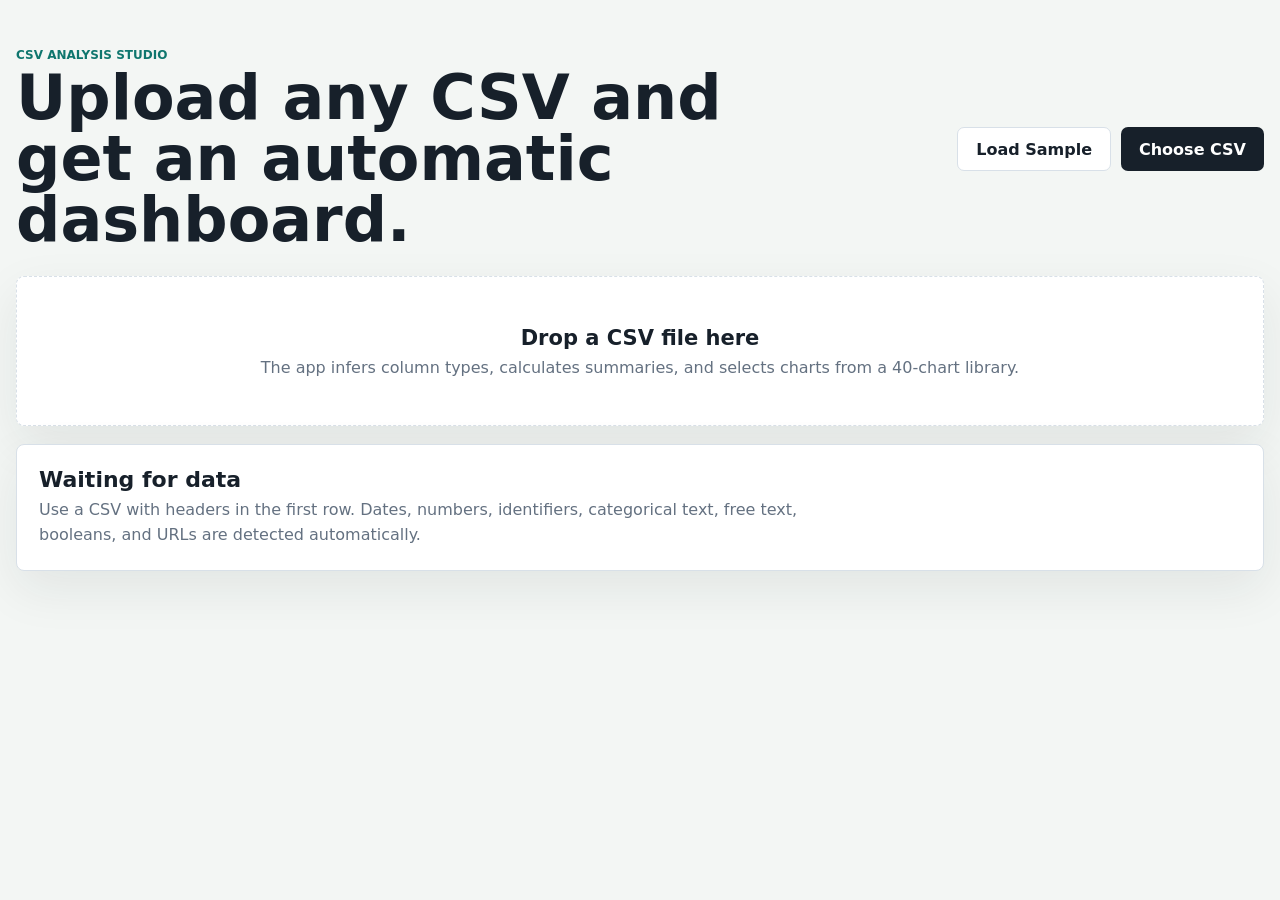
==== index.html @ 1971b53e "Add files via upload" ====
<!doctype html>
<html lang="en">
  <head>
    <meta charset="UTF-8" />
    <meta name="viewport" content="width=device-width, initial-scale=1.0" />
    <title>CSV Insight Dashboard</title>
    <link rel="preconnect" href="https://cdn.jsdelivr.net" />
    <link rel="stylesheet" href="styles.css" />
  </head>
  <body>
    <main class="app-shell">
      <section class="topbar">
        <div>
          <p class="eyebrow">CSV Analysis Studio</p>
          <h1>Upload any CSV and get an automatic dashboard.</h1>
        </div>
        <div class="actions">
          <button id="sampleButton" class="secondary-button" type="button">Load Sample</button>
          <label class="upload-button">
            <input id="csvInput" type="file" accept=".csv,text/csv" />
            <span>Choose CSV</span>
          </label>
        </div>
      </section>

      <section id="dropZone" class="drop-zone">
        <div>
          <strong>Drop a CSV file here</strong>
          <span>The app infers column types, calculates summaries, and selects charts from a 40-chart library.</span>
        </div>
      </section>

      <section id="statusPanel" class="status-panel">
        <div class="empty-state">
          <h2>Waiting for data</h2>
          <p>Use a CSV with headers in the first row. Dates, numbers, identifiers, categorical text, free text, booleans, and URLs are detected automatically.</p>
        </div>
      </section>

      <section id="summaryGrid" class="summary-grid" aria-live="polite"></section>
      <section id="schemaGrid" class="schema-grid"></section>
      <section id="dashboardGrid" class="dashboard-grid"></section>
    </main>

    <template id="cardTemplate">
      <article class="chart-card">
        <header>
          <div>
            <p class="chart-type"></p>
            <h3></h3>
          </div>
          <span class="score"></span>
        </header>
        <div class="chart-wrap">
          <canvas></canvas>
          <div class="table-wrap"></div>
        </div>
        <p class="formula"></p>
      </article>
    </template>

    <script src="app.js?v=3"></script>
  </body>
</html>
---- styles.css ----
:root {
  color-scheme: light;
  --ink: #17202a;
  --muted: #647181;
  --line: #d8e0e8;
  --panel: #ffffff;
  --surface: #f3f6f4;
  --accent: #0f766e;
  --accent-2: #b45309;
  --accent-3: #2563eb;
  --danger: #b42318;
  --shadow: 0 18px 50px rgba(23, 32, 42, 0.08);
}

* {
  box-sizing: border-box;
}

body {
  margin: 0;
  min-height: 100vh;
  background: var(--surface);
  color: var(--ink);
  font-family: Inter, ui-sans-serif, system-ui, -apple-system, BlinkMacSystemFont, "Segoe UI", sans-serif;
}

.app-shell {
  width: min(1480px, calc(100% - 32px));
  margin: 0 auto;
  padding: 28px 0 48px;
}

.topbar {
  display: flex;
  align-items: center;
  justify-content: space-between;
  gap: 24px;
  padding: 20px 0 26px;
}

.eyebrow,
.chart-type {
  margin: 0 0 6px;
  color: var(--accent);
  font-size: 12px;
  font-weight: 750;
  letter-spacing: 0;
  text-transform: uppercase;
}

h1,
h2,
h3,
p {
  margin-top: 0;
}

h1 {
  margin-bottom: 0;
  max-width: 780px;
  font-size: clamp(32px, 5vw, 62px);
  line-height: 0.98;
  letter-spacing: 0;
}

.actions {
  display: flex;
  flex: 0 0 auto;
  gap: 10px;
}

.upload-button,
.secondary-button {
  flex: 0 0 auto;
  display: inline-flex;
  align-items: center;
  justify-content: center;
  min-height: 44px;
  padding: 0 18px;
  border-radius: 7px;
  border: 0;
  background: var(--ink);
  color: #fff;
  font: inherit;
  font-weight: 750;
  cursor: pointer;
}

.secondary-button {
  border: 1px solid var(--line);
  background: #fff;
  color: var(--ink);
}

.upload-button input {
  position: absolute;
  inline-size: 1px;
  block-size: 1px;
  opacity: 0;
  pointer-events: none;
}

.drop-zone,
.status-panel,
.chart-card,
.schema-item,
.summary-tile {
  border: 1px solid var(--line);
  border-radius: 8px;
  background: var(--panel);
  box-shadow: var(--shadow);
}

.drop-zone {
  display: grid;
  place-items: center;
  min-height: 150px;
  padding: 28px;
  border-style: dashed;
  text-align: center;
}

.drop-zone.dragging {
  border-color: var(--accent);
  background: #e9f7f4;
}

.drop-zone strong {
  display: block;
  margin-bottom: 8px;
  font-size: 21px;
}

.drop-zone span,
.empty-state p,
.formula,
.schema-item span,
.summary-tile span {
  color: var(--muted);
}

.status-panel {
  margin-top: 18px;
  padding: 22px;
}

.empty-state h2 {
  margin-bottom: 6px;
  font-size: 22px;
}

.empty-state p {
  margin-bottom: 0;
  max-width: 780px;
  line-height: 1.55;
}

.summary-grid,
.schema-grid,
.dashboard-grid {
  display: grid;
  gap: 16px;
  margin-top: 18px;
}

.summary-grid {
  grid-template-columns: repeat(4, minmax(0, 1fr));
}

.schema-grid {
  grid-template-columns: repeat(auto-fill, minmax(230px, 1fr));
}

.dashboard-grid {
  grid-template-columns: repeat(12, minmax(0, 1fr));
  align-items: start;
}

.summary-tile,
.schema-item {
  padding: 16px;
}

.summary-tile strong {
  display: block;
  margin-bottom: 4px;
  font-size: 28px;
}

.schema-item {
  min-height: 132px;
}

.schema-item strong {
  display: block;
  margin-bottom: 8px;
  overflow-wrap: anywhere;
}

.badge-row {
  display: flex;
  flex-wrap: wrap;
  gap: 7px;
  margin-top: 12px;
}

.badge {
  display: inline-flex;
  align-items: center;
  min-height: 24px;
  padding: 0 8px;
  border-radius: 999px;
  background: #eef2f6;
  color: #334155;
  font-size: 12px;
  font-weight: 700;
}

.chart-card {
  grid-column: span 4;
  overflow: hidden;
}

.chart-card.wide {
  grid-column: span 6;
}

.chart-card.full {
  grid-column: span 12;
}

.chart-card header {
  display: flex;
  align-items: flex-start;
  justify-content: space-between;
  gap: 12px;
  min-height: 84px;
  padding: 16px 16px 10px;
}

.chart-card h3 {
  margin-bottom: 0;
  font-size: 17px;
  line-height: 1.25;
  overflow-wrap: anywhere;
}

.score {
  flex: 0 0 auto;
  display: inline-flex;
  align-items: center;
  min-height: 26px;
  padding: 0 8px;
  border-radius: 999px;
  background: #fef3c7;
  color: #92400e;
  font-size: 12px;
  font-weight: 800;
}

.chart-wrap {
  min-height: 285px;
  padding: 8px 16px 12px;
}

.chart-wrap canvas {
  width: 100% !important;
  height: 275px !important;
}

.formula {
  min-height: 48px;
  margin: 0;
  padding: 0 16px 16px;
  font-size: 12px;
  line-height: 1.45;
}

.table-wrap {
  display: none;
  max-height: 275px;
  overflow: auto;
}

.table-chart .table-wrap {
  display: block;
}

.table-chart canvas {
  display: none;
}

table {
  width: 100%;
  border-collapse: collapse;
  font-size: 13px;
}

th,
td {
  padding: 9px 10px;
  border-bottom: 1px solid var(--line);
  text-align: left;
  white-space: nowrap;
}

th {
  color: var(--muted);
  font-size: 12px;
}

.error {
  color: var(--danger);
  font-weight: 700;
}

@media (max-width: 1050px) {
  .summary-grid {
    grid-template-columns: repeat(2, minmax(0, 1fr));
  }

  .chart-card,
  .chart-card.wide {
    grid-column: span 6;
  }
}

@media (max-width: 760px) {
  .app-shell {
    width: min(100% - 20px, 1480px);
    padding-top: 16px;
  }

  .topbar {
    align-items: stretch;
    flex-direction: column;
  }

  .actions,
  .upload-button,
  .secondary-button {
    width: 100%;
  }

  .actions {
    flex-direction: column;
  }

  .summary-grid,
  .schema-grid {
    grid-template-columns: 1fr;
  }

  .chart-card,
  .chart-card.wide,
  .chart-card.full {
    grid-column: span 12;
  }
}
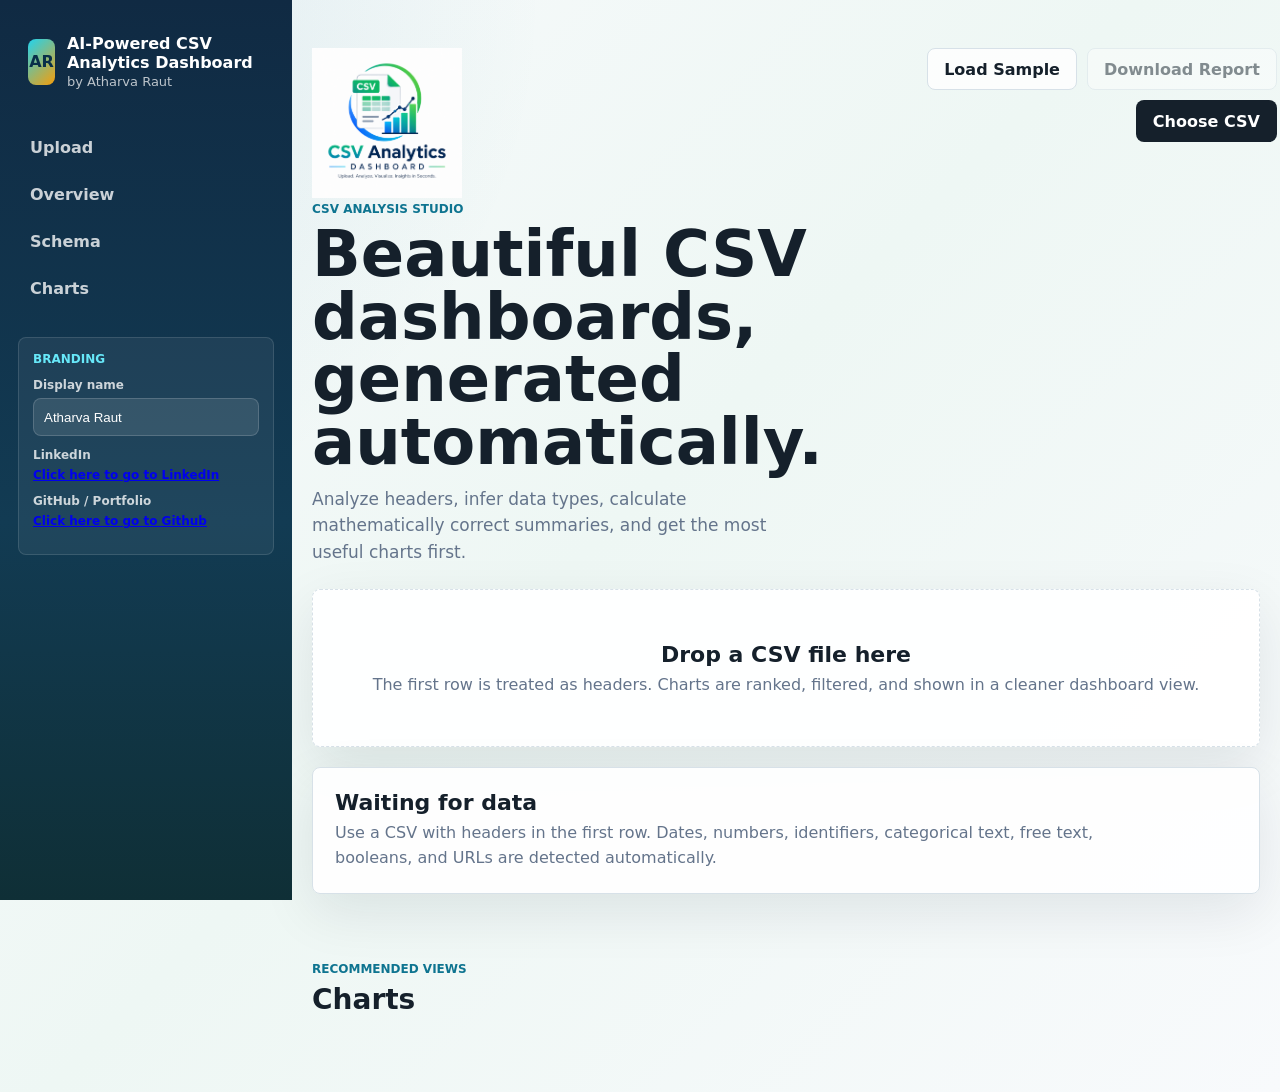
==== commit d07fd9ec: "Updated dashboard UI and logo" ====
--- a/index.html
+++ b/index.html
@@ -3,44 +3,109 @@
   <head>
     <meta charset="UTF-8" />
     <meta name="viewport" content="width=device-width, initial-scale=1.0" />
-    <title>CSV Insight Dashboard</title>
+    <title>CSV Insight Dashboard | Atharva Raut</title>
+    <meta name="description"
+    content="Upload CSV files and generate automatic analytics dashboards with charts, summaries and data quality insights.">
+    
+    <meta name="keywords"
+    content="CSV Dashboard, Data Analytics, Dashboard, CSV Analysis, Atharva Raut">
+
+    <meta name="author" 
+    content="Atharva Raut">
     <link rel="preconnect" href="https://cdn.jsdelivr.net" />
     <link rel="stylesheet" href="styles.css" />
   </head>
   <body>
-    <main class="app-shell">
-      <section class="topbar">
-        <div>
-          <p class="eyebrow">CSV Analysis Studio</p>
-          <h1>Upload any CSV and get an automatic dashboard.</h1>
+    <div class="app-frame">
+      <aside class="sidebar" aria-label="Application navigation">
+        <div class="brand-block">
+          <div class="brand-mark" aria-hidden="true">AR</div>
+          <div>
+            <strong> AI-Powered CSV Analytics Dashboard</strong>
+            <span>by Atharva Raut</span>
+          </div>
         </div>
-        <div class="actions">
-          <button id="sampleButton" class="secondary-button" type="button">Load Sample</button>
-          <label class="upload-button">
-            <input id="csvInput" type="file" accept=".csv,text/csv" />
-            <span>Choose CSV</span>
+
+        <nav class="nav-list">
+          <a href="#upload">Upload</a>
+          <a href="#overview">Overview</a>
+          <a href="#schema">Schema</a>
+          <a href="#charts">Charts</a>
+        </nav>
+
+        <section id="branding" class="brand-panel">
+          <p class="side-label">Branding</p>
+          <label>
+            Display name
+            <input id="brandNameInput" value="Atharva Raut" />
           </label>
-        </div>
-      </section>
+          <label>
+            LinkedIn
+            <a href="https://www.linkedin.com/in/atharva-raut-2b8148261/">Click here to go to LinkedIn </a>
+          </label>
+          <label>
+            GitHub / Portfolio
+            <a href="github.com/Atharva0336">Click here to go to Github </a>
+          </label>
+          <div class="brand-links" id="brandLinks"></div>
+        </section>
+      </aside>
 
-      <section id="dropZone" class="drop-zone">
-        <div>
-          <strong>Drop a CSV file here</strong>
-          <span>The app infers column types, calculates summaries, and selects charts from a 40-chart library.</span>
-        </div>
-      </section>
+      <main class="app-shell">
+        <section id="upload" class="topbar">
+          <div>
+             <header class="header">
+              <img src="logo.png" width="150" alt="CSV Analytics Dashboard Logo" class="logo">
+            </header>
+            <p class="eyebrow">CSV Analysis Studio</p> 
+            <h1>Beautiful CSV dashboards, generated automatically.</h1>
+            <p class="hero-copy">Analyze headers, infer data types, calculate mathematically correct summaries, and get the most useful charts first.</p>
+          </div>
+          <div class="actions">
+            <button id="sampleButton" class="secondary-button" type="button">Load Sample</button>
+            <button id="exportButton" class="secondary-button" type="button" disabled>Download Report</button>
+            <label class="upload-button">
+              <input id="csvInput" type="file" accept=".csv,text/csv" />
+              <span>Choose CSV</span>
+            </label>
+          </div>
+        </section>
 
-      <section id="statusPanel" class="status-panel">
-        <div class="empty-state">
-          <h2>Waiting for data</h2>
-          <p>Use a CSV with headers in the first row. Dates, numbers, identifiers, categorical text, free text, booleans, and URLs are detected automatically.</p>
-        </div>
-      </section>
+        <section id="dropZone" class="drop-zone">
+          <div>
+            <strong>Drop a CSV file here</strong>
+            <span>The first row is treated as headers. Charts are ranked, filtered, and shown in a cleaner dashboard view.</span>
+          </div>
+        </section>
 
-      <section id="summaryGrid" class="summary-grid" aria-live="polite"></section>
-      <section id="schemaGrid" class="schema-grid"></section>
-      <section id="dashboardGrid" class="dashboard-grid"></section>
-    </main>
+        <section id="statusPanel" class="status-panel">
+          <div class="empty-state">
+            <h2>Waiting for data</h2>
+            <p>Use a CSV with headers in the first row. Dates, numbers, identifiers, categorical text, free text, booleans, and URLs are detected automatically.</p>
+          </div>
+        </section>
+
+        <section id="overview">
+          <div id="summaryGrid" class="summary-grid" aria-live="polite"></div>
+        </section>
+
+        <section id="schema">
+          <div id="schemaGrid" class="schema-grid"></div>
+        </section>
+
+        <section id="charts" class="charts-section">
+          <div class="section-heading">
+            <div>
+              <p class="eyebrow">Recommended Views</p>
+              <h2>Charts</h2>
+            </div>
+            <div class="chart-tabs" id="chartTabs" aria-label="Chart filters"></div>
+          </div>
+          <div id="dashboardGrid" class="dashboard-grid"></div>
+          <button id="loadMoreButton" class="load-more-button" type="button" hidden>Show more charts</button>
+        </section>
+      </main>
+    </div>
 
     <template id="cardTemplate">
       <article class="chart-card">
@@ -59,6 +124,6 @@
       </article>
     </template>
 
-    <script src="app.js?v=3"></script>
+    <script src="app.js?v=5"></script>
   </body>
 </html>
--- a/styles.css
+++ b/styles.css
@@ -1,49 +1,179 @@
 :root {
   color-scheme: light;
-  --ink: #17202a;
-  --muted: #647181;
-  --line: #d8e0e8;
-  --panel: #ffffff;
-  --surface: #f3f6f4;
-  --accent: #0f766e;
-  --accent-2: #b45309;
-  --accent-3: #2563eb;
+  --ink: #15202b;
+  --muted: #64748b;
+  --soft: #eef4f7;
+  --line: #d7e1e8;
+  --panel: rgba(255, 255, 255, 0.92);
+  --surface: #f6f8fb;
+  --sidebar: #102a43;
+  --sidebar-soft: rgba(255, 255, 255, 0.08);
+  --accent: #0e7490;
+  --accent-2: #f59e0b;
+  --accent-3: #10b981;
   --danger: #b42318;
-  --shadow: 0 18px 50px rgba(23, 32, 42, 0.08);
+  --shadow: 0 18px 55px rgba(15, 23, 42, 0.09);
+  --radius: 8px;
 }
 
 * {
   box-sizing: border-box;
+}
+
+html {
+  scroll-behavior: smooth;
 }
 
 body {
   margin: 0;
   min-height: 100vh;
-  background: var(--surface);
+  background:
+    radial-gradient(circle at top left, rgba(14, 116, 144, 0.12), transparent 34rem),
+    linear-gradient(135deg, #f8fafc 0%, #eef7f4 48%, #f8fafc 100%);
   color: var(--ink);
   font-family: Inter, ui-sans-serif, system-ui, -apple-system, BlinkMacSystemFont, "Segoe UI", sans-serif;
 }
 
+.app-frame {
+  display: grid;
+  grid-template-columns: 292px minmax(0, 1fr);
+  min-height: 100vh;
+}
+
+.sidebar {
+  position: sticky;
+  top: 0;
+  height: 100vh;
+  padding: 24px 18px;
+  background: linear-gradient(180deg, #102a43 0%, #123b53 58%, #0f2f36 100%);
+  color: #fff;
+  overflow-y: auto;
+}
+
+.brand-block {
+  display: flex;
+  align-items: center;
+  gap: 12px;
+  padding: 10px;
+}
+
+.brand-mark {
+  display: grid;
+  place-items: center;
+  width: 46px;
+  height: 46px;
+  border-radius: var(--radius);
+  background: linear-gradient(135deg, #22d3ee, #f59e0b);
+  color: #082f49;
+  font-weight: 900;
+}
+
+.brand-block strong,
+.brand-block span {
+  display: block;
+}
+
+.brand-block strong {
+  font-size: 16px;
+}
+
+.brand-block span {
+  margin-top: 2px;
+  color: rgba(255, 255, 255, 0.72);
+  font-size: 13px;
+}
+
+.nav-list {
+  display: grid;
+  gap: 6px;
+  margin: 28px 0;
+}
+
+.nav-list a {
+  padding: 11px 12px;
+  border-radius: var(--radius);
+  color: rgba(255, 255, 255, 0.78);
+  font-weight: 750;
+  text-decoration: none;
+}
+
+.nav-list a:hover {
+  background: var(--sidebar-soft);
+  color: #fff;
+}
+
+.brand-panel {
+  padding: 14px;
+  border: 1px solid rgba(255, 255, 255, 0.12);
+  border-radius: var(--radius);
+  background: rgba(255, 255, 255, 0.06);
+}
+
+.side-label {
+  margin: 0 0 12px;
+  color: #67e8f9;
+  font-size: 12px;
+  font-weight: 850;
+  text-transform: uppercase;
+}
+
+.brand-panel label {
+  display: grid;
+  gap: 6px;
+  margin-bottom: 12px;
+  color: rgba(255, 255, 255, 0.78);
+  font-size: 12px;
+  font-weight: 750;
+}
+
+.brand-panel input {
+  width: 100%;
+  min-height: 38px;
+  padding: 0 10px;
+  border: 1px solid rgba(255, 255, 255, 0.16);
+  border-radius: var(--radius);
+  background: rgba(255, 255, 255, 0.1);
+  color: #fff;
+  outline: none;
+}
+
+.brand-panel input::placeholder {
+  color: rgba(255, 255, 255, 0.46);
+}
+
+.brand-links {
+  display: flex;
+  flex-wrap: wrap;
+  gap: 8px;
+}
+
+.brand-links a {
+  color: #cffafe;
+  font-size: 12px;
+  font-weight: 800;
+  text-decoration: none;
+}
+
 .app-shell {
-  width: min(1480px, calc(100% - 32px));
+  width: min(1260px, calc(100% - 40px));
   margin: 0 auto;
-  padding: 28px 0 48px;
+  padding: 30px 0 56px;
 }
 
 .topbar {
   display: flex;
-  align-items: center;
+  align-items: flex-start;
   justify-content: space-between;
   gap: 24px;
-  padding: 20px 0 26px;
+  padding: 18px 0 24px;
 }
 
 .eyebrow,
 .chart-type {
-  margin: 0 0 6px;
+  margin: 0 0 7px;
   color: var(--accent);
   font-size: 12px;
-  font-weight: 750;
+  font-weight: 850;
   letter-spacing: 0;
   text-transform: uppercase;
 }
@@ -56,40 +186,62 @@
 }
 
 h1 {
-  margin-bottom: 0;
-  max-width: 780px;
-  font-size: clamp(32px, 5vw, 62px);
+  max-width: 760px;
+  margin-bottom: 12px;
+  font-size: clamp(36px, 5vw, 68px);
   line-height: 0.98;
   letter-spacing: 0;
 }
 
+h2 {
+  margin-bottom: 0;
+  font-size: 28px;
+}
+
+.hero-copy {
+  max-width: 680px;
+  margin: 0;
+  color: var(--muted);
+  font-size: 17px;
+  line-height: 1.55;
+}
+
 .actions {
   display: flex;
   flex: 0 0 auto;
+  flex-wrap: wrap;
+  justify-content: flex-end;
   gap: 10px;
+  max-width: 430px;
 }
 
 .upload-button,
-.secondary-button {
-  flex: 0 0 auto;
+.secondary-button,
+.load-more-button,
+.tab-button {
   display: inline-flex;
   align-items: center;
   justify-content: center;
-  min-height: 44px;
-  padding: 0 18px;
-  border-radius: 7px;
-  border: 0;
+  min-height: 42px;
+  padding: 0 16px;
+  border-radius: var(--radius);
+  border: 1px solid transparent;
   background: var(--ink);
   color: #fff;
   font: inherit;
-  font-weight: 750;
+  font-weight: 800;
   cursor: pointer;
 }
 
 .secondary-button {
-  border: 1px solid var(--line);
-  background: #fff;
+  border-color: var(--line);
+  background: rgba(255, 255, 255, 0.82);
   color: var(--ink);
+}
+
+.secondary-button:disabled {
+  cursor: not-allowed;
+  opacity: 0.5;
 }
 
 .upload-button input {
@@ -106,7 +258,7 @@
 .schema-item,
 .summary-tile {
   border: 1px solid var(--line);
-  border-radius: 8px;
+  border-radius: var(--radius);
   background: var(--panel);
   box-shadow: var(--shadow);
 }
@@ -114,21 +266,21 @@
 .drop-zone {
   display: grid;
   place-items: center;
-  min-height: 150px;
-  padding: 28px;
+  min-height: 158px;
+  padding: 34px;
   border-style: dashed;
   text-align: center;
 }
 
 .drop-zone.dragging {
   border-color: var(--accent);
-  background: #e9f7f4;
+  background: #ecfeff;
 }
 
 .drop-zone strong {
   display: block;
   margin-bottom: 8px;
-  font-size: 21px;
+  font-size: 22px;
 }
 
 .drop-zone span,
@@ -140,7 +292,7 @@
 }
 
 .status-panel {
-  margin-top: 18px;
+  margin-top: 20px;
   padding: 22px;
 }
 
@@ -150,8 +302,8 @@
 }
 
 .empty-state p {
+  max-width: 820px;
   margin-bottom: 0;
-  max-width: 780px;
   line-height: 1.55;
 }
 
@@ -159,8 +311,8 @@
 .schema-grid,
 .dashboard-grid {
   display: grid;
-  gap: 16px;
-  margin-top: 18px;
+  gap: 18px;
+  margin-top: 20px;
 }
 
 .summary-grid {
@@ -168,7 +320,7 @@
 }
 
 .schema-grid {
-  grid-template-columns: repeat(auto-fill, minmax(230px, 1fr));
+  grid-template-columns: repeat(auto-fill, minmax(235px, 1fr));
 }
 
 .dashboard-grid {
@@ -178,17 +330,34 @@
 
 .summary-tile,
 .schema-item {
-  padding: 16px;
+  padding: 18px;
+}
+
+.summary-tile {
+  position: relative;
+  min-height: 108px;
+  overflow: hidden;
+}
+
+.summary-tile::after {
+  content: "";
+  position: absolute;
+  right: -20px;
+  bottom: -28px;
+  width: 92px;
+  height: 92px;
+  border-radius: 50%;
+  background: rgba(14, 116, 144, 0.1);
 }
 
 .summary-tile strong {
   display: block;
-  margin-bottom: 4px;
-  font-size: 28px;
+  margin-bottom: 7px;
+  font-size: 31px;
 }
 
 .schema-item {
-  min-height: 132px;
+  min-height: 138px;
 }
 
 .schema-item strong {
@@ -201,32 +370,63 @@
   display: flex;
   flex-wrap: wrap;
   gap: 7px;
-  margin-top: 12px;
+  margin-top: 14px;
 }
 
 .badge {
   display: inline-flex;
   align-items: center;
-  min-height: 24px;
-  padding: 0 8px;
+  min-height: 25px;
+  padding: 0 9px;
   border-radius: 999px;
-  background: #eef2f6;
+  background: #eaf2f6;
   color: #334155;
   font-size: 12px;
-  font-weight: 700;
+  font-weight: 750;
+}
+
+.charts-section {
+  margin-top: 28px;
+}
+
+.section-heading {
+  display: flex;
+  align-items: flex-end;
+  justify-content: space-between;
+  gap: 16px;
+  margin-top: 12px;
+}
+
+.chart-tabs {
+  display: flex;
+  flex-wrap: wrap;
+  justify-content: flex-end;
+  gap: 8px;
+}
+
+.tab-button {
+  min-height: 36px;
+  padding: 0 12px;
+  border-color: var(--line);
+  background: rgba(255, 255, 255, 0.78);
+  color: var(--muted);
+  font-size: 13px;
+}
+
+.tab-button.active {
+  border-color: rgba(14, 116, 144, 0.22);
+  background: #cffafe;
+  color: #155e75;
 }
 
 .chart-card {
-  grid-column: span 4;
+  grid-column: span 6;
   overflow: hidden;
 }
 
-.chart-card.wide {
+.chart-card.wide,
+.chart-card.full {
   grid-column: span 6;
-}
-
-.chart-card.full {
-  grid-column: span 12;
 }
 
 .chart-card header {
@@ -234,14 +434,14 @@
   align-items: flex-start;
   justify-content: space-between;
   gap: 12px;
-  min-height: 84px;
-  padding: 16px 16px 10px;
+  min-height: 88px;
+  padding: 18px 18px 10px;
 }
 
 .chart-card h3 {
   margin-bottom: 0;
   font-size: 17px;
-  line-height: 1.25;
+  line-height: 1.28;
   overflow-wrap: anywhere;
 }
 
@@ -255,30 +455,30 @@
   background: #fef3c7;
   color: #92400e;
   font-size: 12px;
-  font-weight: 800;
+  font-weight: 850;
 }
 
 .chart-wrap {
-  min-height: 285px;
-  padding: 8px 16px 12px;
+  min-height: 315px;
+  padding: 8px 18px 14px;
 }
 
 .chart-wrap canvas {
   width: 100% !important;
-  height: 275px !important;
+  height: 305px !important;
 }
 
 .formula {
-  min-height: 48px;
+  min-height: 50px;
   margin: 0;
-  padding: 0 16px 16px;
+  padding: 0 18px 18px;
   font-size: 12px;
   line-height: 1.45;
 }
 
 .table-wrap {
   display: none;
-  max-height: 275px;
+  max-height: 305px;
   overflow: auto;
 }
 
@@ -309,46 +509,89 @@
   font-size: 12px;
 }
 
+.load-more-button {
+  width: min(100%, 260px);
+  margin: 22px auto 0;
+  background: #0e7490;
+}
+
+.load-more-button[hidden] {
+  display: none;
+}
+
 .error {
   color: var(--danger);
   font-weight: 700;
 }
 
-@media (max-width: 1050px) {
+@media (max-width: 1180px) {
+  .app-frame {
+    grid-template-columns: 248px minmax(0, 1fr);
+  }
+
   .summary-grid {
     grid-template-columns: repeat(2, minmax(0, 1fr));
   }
-
-  .chart-card,
-  .chart-card.wide {
-    grid-column: span 6;
-  }
-}
-
-@media (max-width: 760px) {
+}
+
+@media (max-width: 900px) {
+  .app-frame {
+    display: block;
+  }
+
+  .sidebar {
+    position: static;
+    height: auto;
+    padding: 14px;
+  }
+
+  .nav-list {
+    grid-template-columns: repeat(5, minmax(0, 1fr));
+    margin: 16px 0;
+  }
+
+  .brand-panel {
+    display: grid;
+    grid-template-columns: repeat(3, minmax(0, 1fr));
+    gap: 10px;
+  }
+
+  .side-label,
+  .brand-links {
+    grid-column: 1 / -1;
+  }
+
   .app-shell {
-    width: min(100% - 20px, 1480px);
-    padding-top: 16px;
-  }
-
-  .topbar {
+    width: min(100% - 24px, 1260px);
+    padding-top: 18px;
+  }
+
+  .topbar,
+  .section-heading {
     align-items: stretch;
     flex-direction: column;
   }
 
   .actions,
-  .upload-button,
-  .secondary-button {
-    width: 100%;
-  }
-
-  .actions {
-    flex-direction: column;
-  }
-
+  .chart-tabs {
+    justify-content: flex-start;
+    max-width: none;
+  }
+}
+
+@media (max-width: 680px) {
+  .nav-list,
+  .brand-panel,
   .summary-grid,
   .schema-grid {
     grid-template-columns: 1fr;
+  }
+
+  .actions,
+  .upload-button,
+  .secondary-button,
+  .tab-button {
+    width: 100%;
   }
 
   .chart-card,
@@ -356,4 +599,24 @@
   .chart-card.full {
     grid-column: span 12;
   }
-}
+
+  .drop-zone,
+  .status-panel {
+    padding: 20px;
+  }
+
+  h1 {
+    font-size: clamp(34px, 13vw, 48px);
+  }
+ .brand-header {
+    display: flex;
+    align-items: center;
+    gap: 12px;
+}
+
+
+.logo {
+    width: 40px;
+    height: 40px;
+}
+}
